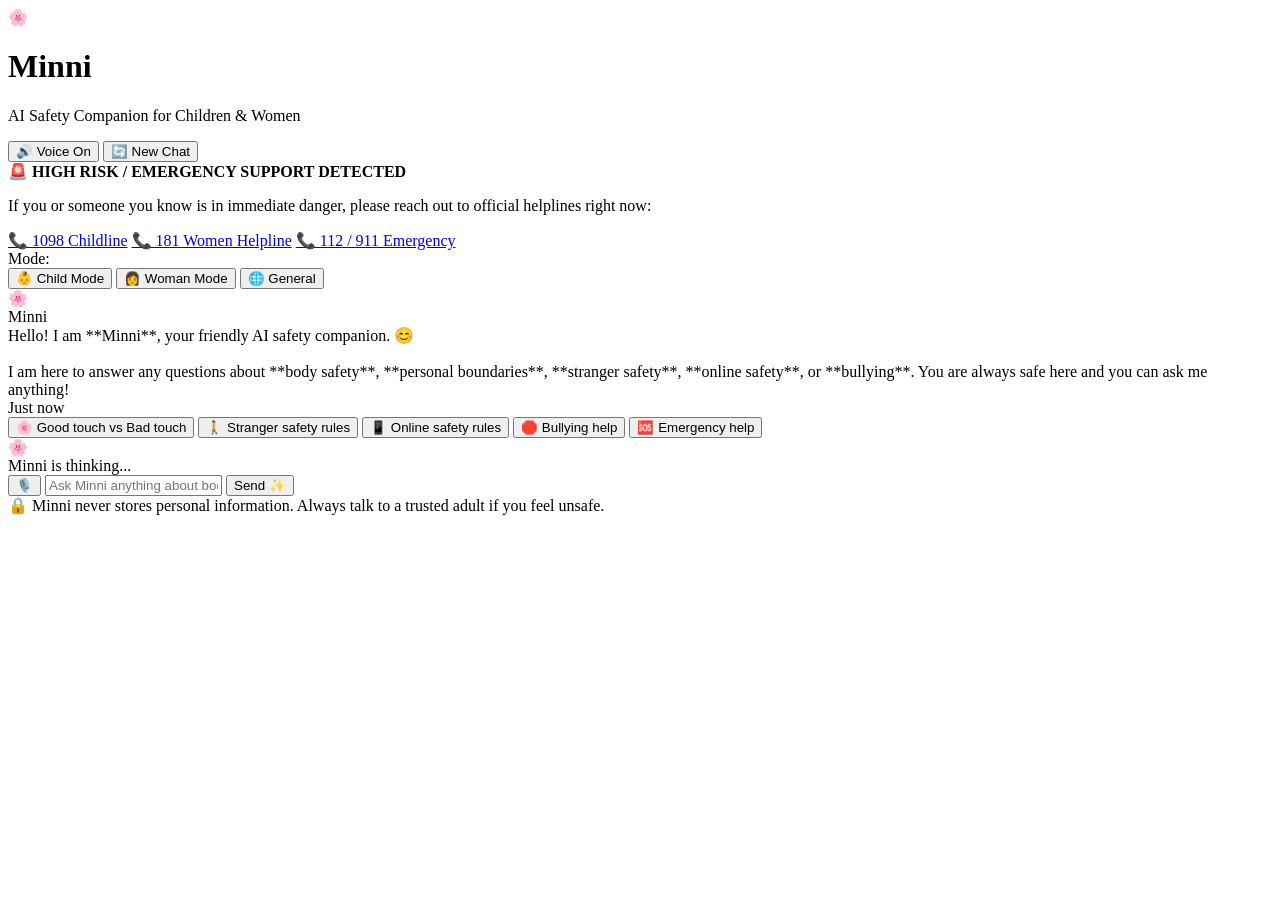
==== app/static/index.html @ 181ec5ad "Initial commit: Minni AI Safety Companion FastAPI API, Glassmorphism Web UI, and Netlify configurati" ====
<!DOCTYPE html>
<html lang="en">
<head>
  <meta charset="UTF-8" />
  <meta name="viewport" content="width=device-width, initial-scale=1.0" />
  <title>Minni 🌸 - AI Safety Companion</title>
  <meta name="description" content="Minni is a friendly, supportive AI safety companion for children and women." />
  
  <!-- Google Fonts: Outfit & Inter -->
  <link rel="preconnect" href="https://fonts.googleapis.com">
  <link rel="preconnect" href="https://fonts.gstatic.com" crossorigin>
  <link href="https://fonts.googleapis.com/css2?family=Inter:wght@400;500;600;700&family=Outfit:wght@500;600;700;800&display=swap" rel="stylesheet">
  
  <!-- Stylesheets -->
  <link rel="stylesheet" href="/static/css/styles.css" />
</head>
<body class="theme-light">
  <div class="app-background"></div>

  <main class="chat-container">
    <!-- Header Bar -->
    <header class="chat-header">
      <div class="brand">
        <div class="avatar-badge">
          <span class="avatar-emoji">🌸</span>
          <span class="status-dot online"></span>
        </div>
        <div class="brand-info">
          <h1>Minni</h1>
          <p class="subtitle">AI Safety Companion for Children & Women</p>
        </div>
      </div>

      <div class="header-actions">
        <button id="ttsToggleBtn" class="icon-btn active" title="Toggle Text-to-Speech (Voice Output)">
          <span class="btn-icon">🔊</span>
          <span class="btn-text">Voice On</span>
        </button>
        <button id="resetChatBtn" class="icon-btn" title="Reset Session Chat">
          <span class="btn-icon">🔄</span>
          <span class="btn-text">New Chat</span>
        </button>
      </div>
    </header>

    <!-- Emergency Helpline Banner (Hidden by default) -->
    <div id="emergencyBanner" class="emergency-banner hidden">
      <div class="emergency-content">
        <div class="emergency-title">
          <span class="alert-pulse">🚨</span>
          <strong>HIGH RISK / EMERGENCY SUPPORT DETECTED</strong>
        </div>
        <p>If you or someone you know is in immediate danger, please reach out to official helplines right now:</p>
        <div class="helpline-buttons">
          <a href="tel:1098" class="helpline-chip child">📞 1098 Childline</a>
          <a href="tel:181" class="helpline-chip woman">📞 181 Women Helpline</a>
          <a href="tel:112" class="helpline-chip emergency">📞 112 / 911 Emergency</a>
        </div>
      </div>
    </div>

    <!-- Audience Mode Selector Pills -->
    <div class="audience-selector">
      <span class="selector-label">Mode:</span>
      <div class="audience-pills">
        <button class="pill-btn active" data-audience="child">👶 Child Mode</button>
        <button class="pill-btn" data-audience="woman">👩 Woman Mode</button>
        <button class="pill-btn" data-audience="general">🌐 General</button>
      </div>
    </div>

    <!-- Chat Messages Window -->
    <section id="chatMessages" class="chat-messages" aria-live="polite">
      <!-- Welcome Message -->
      <div class="message-wrapper minni-message">
        <div class="message-avatar">🌸</div>
        <div class="message-bubble">
          <div class="message-sender">Minni</div>
          <div class="message-text">
            Hello! I am **Minni**, your friendly AI safety companion. 😊<br><br>
            I am here to answer any questions about **body safety**, **personal boundaries**, **stranger safety**, **online safety**, or **bullying**. You are always safe here and you can ask me anything!
          </div>
          <span class="message-time">Just now</span>
        </div>
      </div>
    </section>

    <!-- Quick Safety Prompt Chips -->
    <div class="quick-prompts-wrapper">
      <div class="quick-prompts" id="quickPrompts">
        <button class="prompt-chip" data-prompt="What is good touch vs bad touch?">🌸 Good touch vs Bad touch</button>
        <button class="prompt-chip" data-prompt="What should I do if a stranger offers me a car ride?">🚶 Stranger safety rules</button>
        <button class="prompt-chip" data-prompt="Is it okay to share my password with online friends?">📱 Online safety rules</button>
        <button class="prompt-chip" data-prompt="Someone is being mean and bullying me at school. What should I do?">🛑 Bullying help</button>
        <button class="prompt-chip danger" data-prompt="Someone is touching me inappropriately right now help me">🆘 Emergency help</button>
      </div>
    </div>

    <!-- Typing Indicator -->
    <div id="typingIndicator" class="typing-indicator hidden">
      <div class="message-avatar">🌸</div>
      <div class="typing-bubble">
        <span class="dot"></span>
        <span class="dot"></span>
        <span class="dot"></span>
        <span class="typing-text">Minni is thinking...</span>
      </div>
    </div>

    <!-- Input Footer -->
    <footer class="chat-input-area">
      <form id="chatForm" class="chat-form">
        <button type="button" id="micBtn" class="mic-btn" title="Speak to Minni (Voice Input)">
          <span class="mic-icon">🎙️</span>
        </button>
        <input 
          type="text" 
          id="messageInput" 
          class="message-input" 
          placeholder="Ask Minni anything about body safety, boundaries, or online rules..." 
          autocomplete="off"
          maxlength="1000"
          required
        />
        <button type="submit" id="sendBtn" class="send-btn" title="Send Message">
          <span>Send</span>
          <span class="send-icon">✨</span>
        </button>
      </form>
      <div class="privacy-note">
        🔒 Minni never stores personal information. Always talk to a trusted adult if you feel unsafe.
      </div>
    </footer>
  </main>

  <!-- JavaScript -->
  <script src="/static/js/app.js"></script>
</body>
</html>
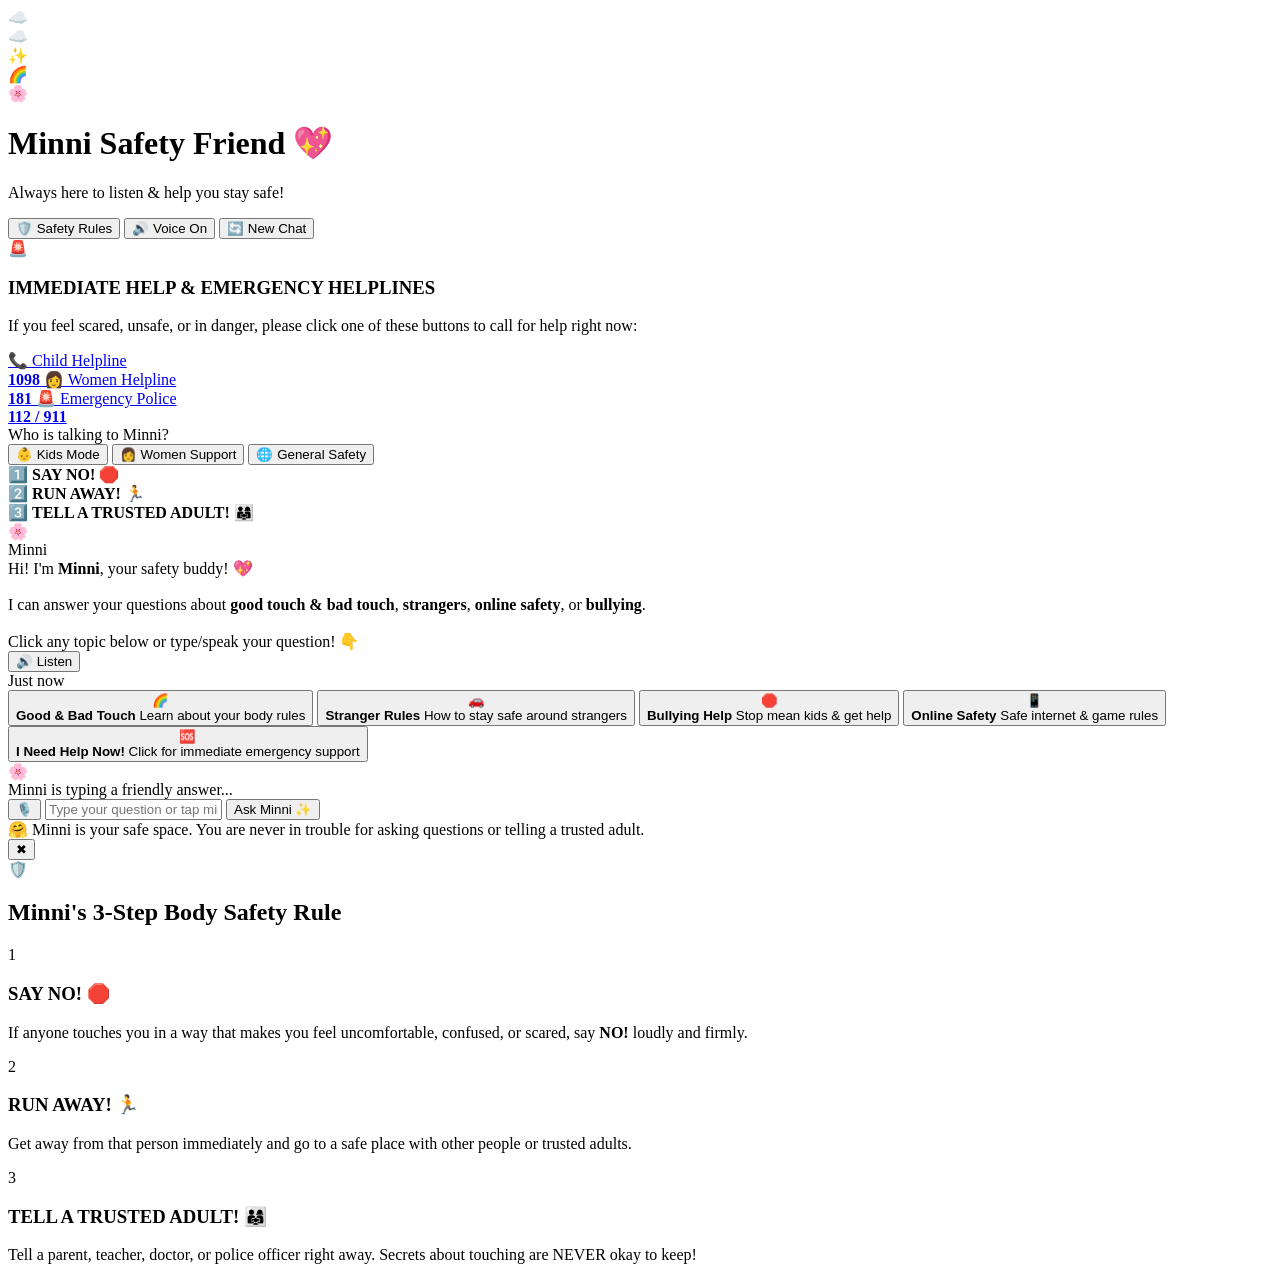
==== commit 8e779642: "Enhance UI: Make web frontend child-friendly with bubbly theme, safety rules modal, visual topic car" ====
--- a/app/static/index.html
+++ b/app/static/index.html
@@ -3,135 +3,240 @@
 <head>
   <meta charset="UTF-8" />
   <meta name="viewport" content="width=device-width, initial-scale=1.0" />
-  <title>Minni 🌸 - AI Safety Companion</title>
-  <meta name="description" content="Minni is a friendly, supportive AI safety companion for children and women." />
+  <title>Minni 🌸 - Friendly AI Safety Friend for Kids & Women</title>
+  <meta name="description" content="Minni is a friendly, warm, kid-safe AI companion helping children and women learn body safety, personal boundaries, and online rules." />
   
-  <!-- Google Fonts: Outfit & Inter -->
+  <!-- Google Fonts: Fredoka (Super kid-friendly & bubbly) + Outfit -->
   <link rel="preconnect" href="https://fonts.googleapis.com">
   <link rel="preconnect" href="https://fonts.gstatic.com" crossorigin>
-  <link href="https://fonts.googleapis.com/css2?family=Inter:wght@400;500;600;700&family=Outfit:wght@500;600;700;800&display=swap" rel="stylesheet">
+  <link href="https://fonts.googleapis.com/css2?family=Fredoka:wght@400;500;600;700&family=Outfit:wght@500;600;700&family=Quicksand:wght@500;600;700&display=swap" rel="stylesheet">
   
-  <!-- Stylesheets -->
+  <!-- Stylesheet -->
   <link rel="stylesheet" href="/static/css/styles.css" />
 </head>
-<body class="theme-light">
-  <div class="app-background"></div>
+<body class="kid-theme">
+  <div class="cloud-bg">
+    <div class="cloud cloud-1">☁️</div>
+    <div class="cloud cloud-2">☁️</div>
+    <div class="cloud cloud-3">✨</div>
+    <div class="cloud cloud-4">🌈</div>
+  </div>
 
   <main class="chat-container">
-    <!-- Header Bar -->
+    <!-- Playful Header -->
     <header class="chat-header">
       <div class="brand">
-        <div class="avatar-badge">
+        <div class="avatar-badge bounce">
           <span class="avatar-emoji">🌸</span>
           <span class="status-dot online"></span>
         </div>
         <div class="brand-info">
-          <h1>Minni</h1>
-          <p class="subtitle">AI Safety Companion for Children & Women</p>
+          <h1>Minni Safety Friend 💖</h1>
+          <p class="subtitle">Always here to listen & help you stay safe!</p>
         </div>
       </div>
 
       <div class="header-actions">
-        <button id="ttsToggleBtn" class="icon-btn active" title="Toggle Text-to-Speech (Voice Output)">
+        <button id="ruleModalBtn" class="kid-btn yellow" title="Minni's 3-Step Safety Rule">
+          <span>🛡️ Safety Rules</span>
+        </button>
+        <button id="ttsToggleBtn" class="kid-btn purple active" title="Toggle Auto Read-Aloud">
           <span class="btn-icon">🔊</span>
           <span class="btn-text">Voice On</span>
         </button>
-        <button id="resetChatBtn" class="icon-btn" title="Reset Session Chat">
+        <button id="resetChatBtn" class="kid-btn pink" title="Start a fresh chat">
           <span class="btn-icon">🔄</span>
           <span class="btn-text">New Chat</span>
         </button>
       </div>
     </header>
 
-    <!-- Emergency Helpline Banner (Hidden by default) -->
+    <!-- Emergency Helpline Banner -->
     <div id="emergencyBanner" class="emergency-banner hidden">
       <div class="emergency-content">
-        <div class="emergency-title">
-          <span class="alert-pulse">🚨</span>
-          <strong>HIGH RISK / EMERGENCY SUPPORT DETECTED</strong>
-        </div>
-        <p>If you or someone you know is in immediate danger, please reach out to official helplines right now:</p>
-        <div class="helpline-buttons">
-          <a href="tel:1098" class="helpline-chip child">📞 1098 Childline</a>
-          <a href="tel:181" class="helpline-chip woman">📞 181 Women Helpline</a>
-          <a href="tel:112" class="helpline-chip emergency">📞 112 / 911 Emergency</a>
-        </div>
-      </div>
-    </div>
-
-    <!-- Audience Mode Selector Pills -->
-    <div class="audience-selector">
-      <span class="selector-label">Mode:</span>
-      <div class="audience-pills">
-        <button class="pill-btn active" data-audience="child">👶 Child Mode</button>
-        <button class="pill-btn" data-audience="woman">👩 Woman Mode</button>
-        <button class="pill-btn" data-audience="general">🌐 General</button>
-      </div>
-    </div>
-
-    <!-- Chat Messages Window -->
+        <div class="emergency-header">
+          <span class="siren-pulse">🚨</span>
+          <h3>IMMEDIATE HELP & EMERGENCY HELPLINES</h3>
+        </div>
+        <p>If you feel scared, unsafe, or in danger, please click one of these buttons to call for help right now:</p>
+        <div class="helpline-grid">
+          <a href="tel:1098" class="call-btn child">
+            <span class="btn-emoji">📞</span>
+            <span class="btn-label">Child Helpline<br><strong>1098</strong></span>
+          </a>
+          <a href="tel:181" class="call-btn woman">
+            <span class="btn-emoji">👩</span>
+            <span class="btn-label">Women Helpline<br><strong>181</strong></span>
+          </a>
+          <a href="tel:112" class="call-btn emergency">
+            <span class="btn-emoji">🚨</span>
+            <span class="btn-label">Emergency Police<br><strong>112 / 911</strong></span>
+          </a>
+        </div>
+      </div>
+    </div>
+
+    <!-- Mode Selector Cards -->
+    <div class="mode-bar">
+      <span class="mode-title">Who is talking to Minni?</span>
+      <div class="mode-pills">
+        <button class="mode-btn active" data-audience="child">
+          <span>👶 Kids Mode</span>
+        </button>
+        <button class="mode-btn" data-audience="woman">
+          <span>👩 Women Support</span>
+        </button>
+        <button class="mode-btn" data-audience="general">
+          <span>🌐 General Safety</span>
+        </button>
+      </div>
+    </div>
+
+    <!-- Safety Rule Reminder Banner -->
+    <div class="safety-rule-banner">
+      <div class="rule-step">1️⃣ <strong>SAY NO!</strong> 🛑</div>
+      <div class="rule-step">2️⃣ <strong>RUN AWAY!</strong> 🏃</div>
+      <div class="rule-step">3️⃣ <strong>TELL A TRUSTED ADULT!</strong> 👨‍👩‍👧</div>
+    </div>
+
+    <!-- Chat Messages Scroll Area -->
     <section id="chatMessages" class="chat-messages" aria-live="polite">
-      <!-- Welcome Message -->
+      <!-- Minni Welcome Bubble -->
       <div class="message-wrapper minni-message">
         <div class="message-avatar">🌸</div>
         <div class="message-bubble">
           <div class="message-sender">Minni</div>
           <div class="message-text">
-            Hello! I am **Minni**, your friendly AI safety companion. 😊<br><br>
-            I am here to answer any questions about **body safety**, **personal boundaries**, **stranger safety**, **online safety**, or **bullying**. You are always safe here and you can ask me anything!
+            Hi! I'm <strong>Minni</strong>, your safety buddy! 💖<br><br>
+            I can answer your questions about <strong>good touch & bad touch</strong>, <strong>strangers</strong>, <strong>online safety</strong>, or <strong>bullying</strong>.<br><br>
+            Click any topic below or type/speak your question! 👇
+          </div>
+          <div class="bubble-actions">
+            <button class="speak-msg-btn" title="Listen to message">🔊 Listen</button>
           </div>
           <span class="message-time">Just now</span>
         </div>
       </div>
     </section>
 
-    <!-- Quick Safety Prompt Chips -->
-    <div class="quick-prompts-wrapper">
-      <div class="quick-prompts" id="quickPrompts">
-        <button class="prompt-chip" data-prompt="What is good touch vs bad touch?">🌸 Good touch vs Bad touch</button>
-        <button class="prompt-chip" data-prompt="What should I do if a stranger offers me a car ride?">🚶 Stranger safety rules</button>
-        <button class="prompt-chip" data-prompt="Is it okay to share my password with online friends?">📱 Online safety rules</button>
-        <button class="prompt-chip" data-prompt="Someone is being mean and bullying me at school. What should I do?">🛑 Bullying help</button>
-        <button class="prompt-chip danger" data-prompt="Someone is touching me inappropriately right now help me">🆘 Emergency help</button>
+    <!-- Visual Kid-Friendly Topic Cards -->
+    <div class="topic-cards-container">
+      <div class="topic-grid" id="topicGrid">
+        <button class="topic-card touch" data-prompt="What is good touch and bad touch?">
+          <span class="topic-icon">🌈</span>
+          <div class="topic-text">
+            <strong>Good & Bad Touch</strong>
+            <span>Learn about your body rules</span>
+          </div>
+        </button>
+        
+        <button class="topic-card stranger" data-prompt="What should I do if a stranger talks to me or offers me something?">
+          <span class="topic-icon">🚗</span>
+          <div class="topic-text">
+            <strong>Stranger Rules</strong>
+            <span>How to stay safe around strangers</span>
+          </div>
+        </button>
+
+        <button class="topic-card bullying" data-prompt="Someone is being mean and bullying me. What can I do?">
+          <span class="topic-icon">🛑</span>
+          <div class="topic-text">
+            <strong>Bullying Help</strong>
+            <span>Stop mean kids & get help</span>
+          </div>
+        </button>
+
+        <button class="topic-card online" data-prompt="What are the rules to stay safe online and on internet games?">
+          <span class="topic-icon">📱</span>
+          <div class="topic-text">
+            <strong>Online Safety</strong>
+            <span>Safe internet & game rules</span>
+          </div>
+        </button>
+
+        <button class="topic-card danger-card" data-prompt="Someone is touching me inappropriately right now help me">
+          <span class="topic-icon">🆘</span>
+          <div class="topic-text">
+            <strong>I Need Help Now!</strong>
+            <span>Click for immediate emergency support</span>
+          </div>
+        </button>
       </div>
     </div>
 
     <!-- Typing Indicator -->
     <div id="typingIndicator" class="typing-indicator hidden">
-      <div class="message-avatar">🌸</div>
+      <div class="message-avatar bounce">🌸</div>
       <div class="typing-bubble">
-        <span class="dot"></span>
-        <span class="dot"></span>
-        <span class="dot"></span>
-        <span class="typing-text">Minni is thinking...</span>
-      </div>
-    </div>
-
-    <!-- Input Footer -->
+        <div class="typing-dots">
+          <span class="dot"></span>
+          <span class="dot"></span>
+          <span class="dot"></span>
+        </div>
+        <span class="typing-text">Minni is typing a friendly answer...</span>
+      </div>
+    </div>
+
+    <!-- Big Kid-Friendly Input Bar -->
     <footer class="chat-input-area">
       <form id="chatForm" class="chat-form">
-        <button type="button" id="micBtn" class="mic-btn" title="Speak to Minni (Voice Input)">
+        <button type="button" id="micBtn" class="big-mic-btn" title="Tap to Speak (Voice Input)">
           <span class="mic-icon">🎙️</span>
+          <span class="mic-pulse-ring"></span>
         </button>
         <input 
           type="text" 
           id="messageInput" 
           class="message-input" 
-          placeholder="Ask Minni anything about body safety, boundaries, or online rules..." 
+          placeholder="Type your question or tap microphone to speak..." 
           autocomplete="off"
           maxlength="1000"
           required
         />
-        <button type="submit" id="sendBtn" class="send-btn" title="Send Message">
-          <span>Send</span>
-          <span class="send-icon">✨</span>
+        <button type="submit" id="sendBtn" class="big-send-btn" title="Send Message">
+          <span>Ask Minni</span>
+          <span class="send-sparkle">✨</span>
         </button>
       </form>
       <div class="privacy-note">
-        🔒 Minni never stores personal information. Always talk to a trusted adult if you feel unsafe.
+        🤗 Minni is your safe space. You are never in trouble for asking questions or telling a trusted adult.
       </div>
     </footer>
   </main>
+
+  <!-- 3-Step Safety Rule Modal -->
+  <div id="ruleModal" class="modal-overlay hidden">
+    <div class="modal-card">
+      <button id="closeModalBtn" class="modal-close">✖</button>
+      <div class="modal-header">
+        <span class="modal-icon">🛡️</span>
+        <h2>Minni's 3-Step Body Safety Rule</h2>
+      </div>
+      <div class="modal-body">
+        <div class="modal-step red">
+          <span class="step-num">1</span>
+          <div class="step-content">
+            <h3>SAY NO! 🛑</h3>
+            <p>If anyone touches you in a way that makes you feel uncomfortable, confused, or scared, say <strong>NO!</strong> loudly and firmly.</p>
+          </div>
+        </div>
+        <div class="modal-step yellow">
+          <span class="step-num">2</span>
+          <div class="step-content">
+            <h3>RUN AWAY! 🏃</h3>
+            <p>Get away from that person immediately and go to a safe place with other people or trusted adults.</p>
+          </div>
+        </div>
+        <div class="modal-step green">
+          <span class="step-num">3</span>
+          <div class="step-content">
+            <h3>TELL A TRUSTED ADULT! 👨‍👩‍👧</h3>
+            <p>Tell a parent, teacher, doctor, or police officer right away. Secrets about touching are NEVER okay to keep!</p>
+          </div>
+        </div>
+      </div>
+    </div>
+  </div>
 
   <!-- JavaScript -->
   <script src="/static/js/app.js"></script>
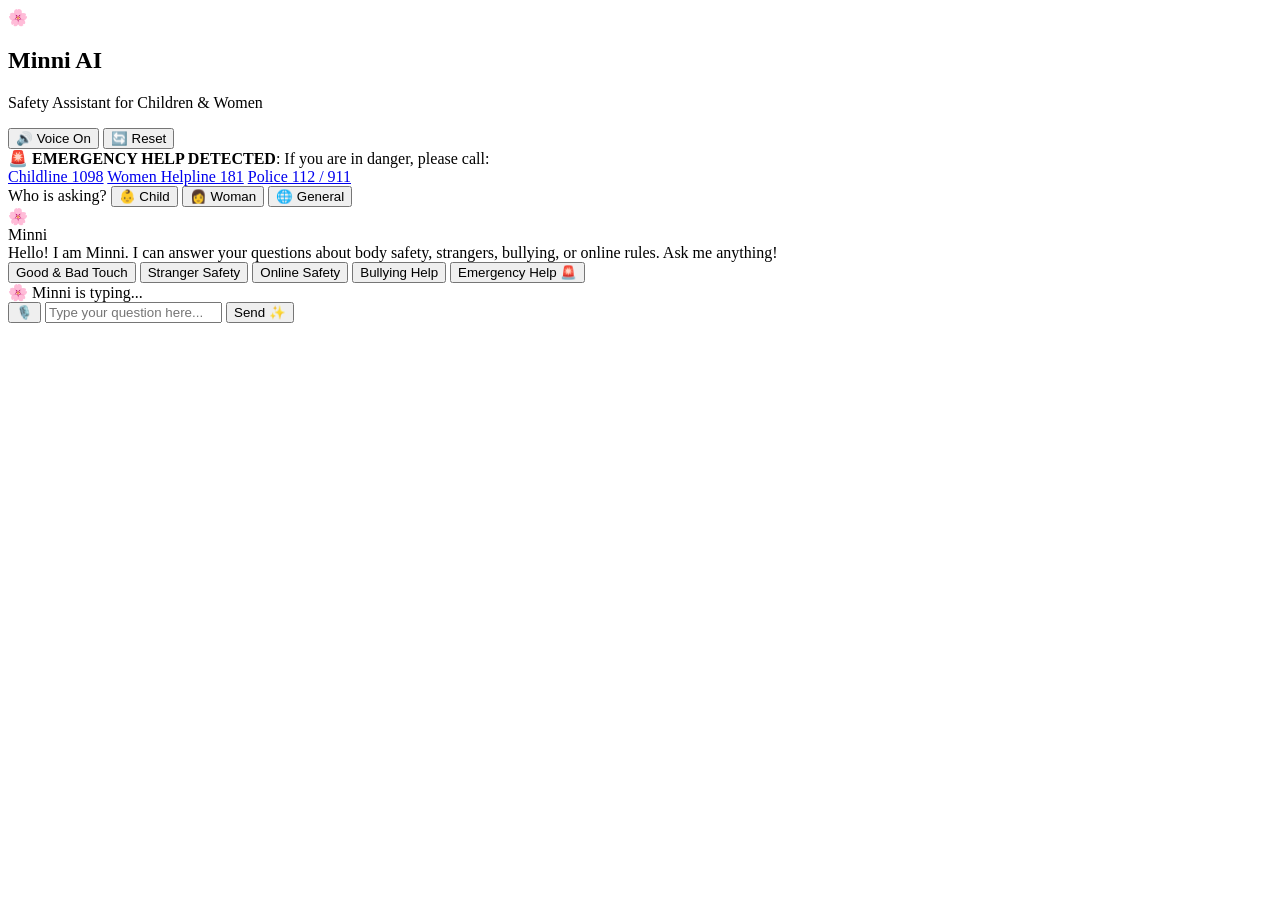
==== commit 8dd3145f: "Simplify UI: Minimalist, clean, lightweight chat interface for Minni" ====
--- a/app/static/index.html
+++ b/app/static/index.html
@@ -3,242 +3,86 @@
 <head>
   <meta charset="UTF-8" />
   <meta name="viewport" content="width=device-width, initial-scale=1.0" />
-  <title>Minni 🌸 - Friendly AI Safety Friend for Kids & Women</title>
-  <meta name="description" content="Minni is a friendly, warm, kid-safe AI companion helping children and women learn body safety, personal boundaries, and online rules." />
-  
-  <!-- Google Fonts: Fredoka (Super kid-friendly & bubbly) + Outfit -->
+  <title>Minni AI Safety Companion</title>
   <link rel="preconnect" href="https://fonts.googleapis.com">
   <link rel="preconnect" href="https://fonts.gstatic.com" crossorigin>
-  <link href="https://fonts.googleapis.com/css2?family=Fredoka:wght@400;500;600;700&family=Outfit:wght@500;600;700&family=Quicksand:wght@500;600;700&display=swap" rel="stylesheet">
-  
-  <!-- Stylesheet -->
+  <link href="https://fonts.googleapis.com/css2?family=Inter:wght@400;500;600;700&display=swap" rel="stylesheet">
   <link rel="stylesheet" href="/static/css/styles.css" />
 </head>
-<body class="kid-theme">
-  <div class="cloud-bg">
-    <div class="cloud cloud-1">☁️</div>
-    <div class="cloud cloud-2">☁️</div>
-    <div class="cloud cloud-3">✨</div>
-    <div class="cloud cloud-4">🌈</div>
-  </div>
-
-  <main class="chat-container">
-    <!-- Playful Header -->
-    <header class="chat-header">
-      <div class="brand">
-        <div class="avatar-badge bounce">
-          <span class="avatar-emoji">🌸</span>
-          <span class="status-dot online"></span>
-        </div>
-        <div class="brand-info">
-          <h1>Minni Safety Friend 💖</h1>
-          <p class="subtitle">Always here to listen & help you stay safe!</p>
+<body>
+  <div class="chat-app">
+    <!-- Header -->
+    <header class="app-header">
+      <div class="header-left">
+        <div class="avatar">🌸</div>
+        <div>
+          <h2>Minni AI</h2>
+          <p>Safety Assistant for Children & Women</p>
         </div>
       </div>
-
-      <div class="header-actions">
-        <button id="ruleModalBtn" class="kid-btn yellow" title="Minni's 3-Step Safety Rule">
-          <span>🛡️ Safety Rules</span>
-        </button>
-        <button id="ttsToggleBtn" class="kid-btn purple active" title="Toggle Auto Read-Aloud">
-          <span class="btn-icon">🔊</span>
-          <span class="btn-text">Voice On</span>
-        </button>
-        <button id="resetChatBtn" class="kid-btn pink" title="Start a fresh chat">
-          <span class="btn-icon">🔄</span>
-          <span class="btn-text">New Chat</span>
-        </button>
+      <div class="header-right">
+        <button id="ttsBtn" class="btn outline" title="Voice Output">🔊 Voice On</button>
+        <button id="resetBtn" class="btn outline" title="Clear Chat">🔄 Reset</button>
       </div>
     </header>
 
-    <!-- Emergency Helpline Banner -->
+    <!-- Emergency Banner (Appears only on high risk) -->
     <div id="emergencyBanner" class="emergency-banner hidden">
-      <div class="emergency-content">
-        <div class="emergency-header">
-          <span class="siren-pulse">🚨</span>
-          <h3>IMMEDIATE HELP & EMERGENCY HELPLINES</h3>
-        </div>
-        <p>If you feel scared, unsafe, or in danger, please click one of these buttons to call for help right now:</p>
-        <div class="helpline-grid">
-          <a href="tel:1098" class="call-btn child">
-            <span class="btn-emoji">📞</span>
-            <span class="btn-label">Child Helpline<br><strong>1098</strong></span>
-          </a>
-          <a href="tel:181" class="call-btn woman">
-            <span class="btn-emoji">👩</span>
-            <span class="btn-label">Women Helpline<br><strong>181</strong></span>
-          </a>
-          <a href="tel:112" class="call-btn emergency">
-            <span class="btn-emoji">🚨</span>
-            <span class="btn-label">Emergency Police<br><strong>112 / 911</strong></span>
-          </a>
-        </div>
+      <div class="emergency-text">
+        🚨 <strong>EMERGENCY HELP DETECTED</strong>: If you are in danger, please call:
+      </div>
+      <div class="emergency-links">
+        <a href="tel:1098" class="helpline-btn child">Childline 1098</a>
+        <a href="tel:181" class="helpline-btn woman">Women Helpline 181</a>
+        <a href="tel:112" class="helpline-btn police">Police 112 / 911</a>
       </div>
     </div>
 
-    <!-- Mode Selector Cards -->
-    <div class="mode-bar">
-      <span class="mode-title">Who is talking to Minni?</span>
-      <div class="mode-pills">
-        <button class="mode-btn active" data-audience="child">
-          <span>👶 Kids Mode</span>
-        </button>
-        <button class="mode-btn" data-audience="woman">
-          <span>👩 Women Support</span>
-        </button>
-        <button class="mode-btn" data-audience="general">
-          <span>🌐 General Safety</span>
-        </button>
-      </div>
+    <!-- Audience Selector -->
+    <div class="audience-bar">
+      <span>Who is asking?</span>
+      <button class="mode-btn active" data-audience="child">👶 Child</button>
+      <button class="mode-btn" data-audience="woman">👩 Woman</button>
+      <button class="mode-btn" data-audience="general">🌐 General</button>
     </div>
 
-    <!-- Safety Rule Reminder Banner -->
-    <div class="safety-rule-banner">
-      <div class="rule-step">1️⃣ <strong>SAY NO!</strong> 🛑</div>
-      <div class="rule-step">2️⃣ <strong>RUN AWAY!</strong> 🏃</div>
-      <div class="rule-step">3️⃣ <strong>TELL A TRUSTED ADULT!</strong> 👨‍👩‍👧</div>
-    </div>
-
-    <!-- Chat Messages Scroll Area -->
-    <section id="chatMessages" class="chat-messages" aria-live="polite">
-      <!-- Minni Welcome Bubble -->
-      <div class="message-wrapper minni-message">
-        <div class="message-avatar">🌸</div>
-        <div class="message-bubble">
-          <div class="message-sender">Minni</div>
-          <div class="message-text">
-            Hi! I'm <strong>Minni</strong>, your safety buddy! 💖<br><br>
-            I can answer your questions about <strong>good touch & bad touch</strong>, <strong>strangers</strong>, <strong>online safety</strong>, or <strong>bullying</strong>.<br><br>
-            Click any topic below or type/speak your question! 👇
+    <!-- Chat Messages Window -->
+    <main id="chatMessages" class="chat-messages">
+      <div class="msg minni">
+        <div class="msg-avatar">🌸</div>
+        <div class="msg-body">
+          <div class="msg-sender">Minni</div>
+          <div class="msg-text">
+            Hello! I am Minni. I can answer your questions about body safety, strangers, bullying, or online rules. Ask me anything!
           </div>
-          <div class="bubble-actions">
-            <button class="speak-msg-btn" title="Listen to message">🔊 Listen</button>
-          </div>
-          <span class="message-time">Just now</span>
         </div>
       </div>
-    </section>
+    </main>
 
-    <!-- Visual Kid-Friendly Topic Cards -->
-    <div class="topic-cards-container">
-      <div class="topic-grid" id="topicGrid">
-        <button class="topic-card touch" data-prompt="What is good touch and bad touch?">
-          <span class="topic-icon">🌈</span>
-          <div class="topic-text">
-            <strong>Good & Bad Touch</strong>
-            <span>Learn about your body rules</span>
-          </div>
-        </button>
-        
-        <button class="topic-card stranger" data-prompt="What should I do if a stranger talks to me or offers me something?">
-          <span class="topic-icon">🚗</span>
-          <div class="topic-text">
-            <strong>Stranger Rules</strong>
-            <span>How to stay safe around strangers</span>
-          </div>
-        </button>
-
-        <button class="topic-card bullying" data-prompt="Someone is being mean and bullying me. What can I do?">
-          <span class="topic-icon">🛑</span>
-          <div class="topic-text">
-            <strong>Bullying Help</strong>
-            <span>Stop mean kids & get help</span>
-          </div>
-        </button>
-
-        <button class="topic-card online" data-prompt="What are the rules to stay safe online and on internet games?">
-          <span class="topic-icon">📱</span>
-          <div class="topic-text">
-            <strong>Online Safety</strong>
-            <span>Safe internet & game rules</span>
-          </div>
-        </button>
-
-        <button class="topic-card danger-card" data-prompt="Someone is touching me inappropriately right now help me">
-          <span class="topic-icon">🆘</span>
-          <div class="topic-text">
-            <strong>I Need Help Now!</strong>
-            <span>Click for immediate emergency support</span>
-          </div>
-        </button>
-      </div>
+    <!-- Quick Questions -->
+    <div class="quick-chips">
+      <button class="chip" data-prompt="What is good touch and bad touch?">Good & Bad Touch</button>
+      <button class="chip" data-prompt="What should I do if a stranger talks to me?">Stranger Safety</button>
+      <button class="chip" data-prompt="How to stay safe online?">Online Safety</button>
+      <button class="chip" data-prompt="What to do if someone is bullying me?">Bullying Help</button>
+      <button class="chip danger" data-prompt="Someone is touching me inappropriately right now help me">Emergency Help 🚨</button>
     </div>
 
     <!-- Typing Indicator -->
-    <div id="typingIndicator" class="typing-indicator hidden">
-      <div class="message-avatar bounce">🌸</div>
-      <div class="typing-bubble">
-        <div class="typing-dots">
-          <span class="dot"></span>
-          <span class="dot"></span>
-          <span class="dot"></span>
-        </div>
-        <span class="typing-text">Minni is typing a friendly answer...</span>
-      </div>
+    <div id="typing" class="typing-box hidden">
+      <span>🌸 Minni is typing...</span>
     </div>
 
-    <!-- Big Kid-Friendly Input Bar -->
-    <footer class="chat-input-area">
+    <!-- Input Form -->
+    <footer class="input-container">
       <form id="chatForm" class="chat-form">
-        <button type="button" id="micBtn" class="big-mic-btn" title="Tap to Speak (Voice Input)">
-          <span class="mic-icon">🎙️</span>
-          <span class="mic-pulse-ring"></span>
-        </button>
-        <input 
-          type="text" 
-          id="messageInput" 
-          class="message-input" 
-          placeholder="Type your question or tap microphone to speak..." 
-          autocomplete="off"
-          maxlength="1000"
-          required
-        />
-        <button type="submit" id="sendBtn" class="big-send-btn" title="Send Message">
-          <span>Ask Minni</span>
-          <span class="send-sparkle">✨</span>
-        </button>
+        <button type="button" id="micBtn" class="icon-btn" title="Speak">🎙️</button>
+        <input type="text" id="messageInput" placeholder="Type your question here..." autocomplete="off" required />
+        <button type="submit" class="send-btn">Send ✨</button>
       </form>
-      <div class="privacy-note">
-        🤗 Minni is your safe space. You are never in trouble for asking questions or telling a trusted adult.
-      </div>
     </footer>
-  </main>
-
-  <!-- 3-Step Safety Rule Modal -->
-  <div id="ruleModal" class="modal-overlay hidden">
-    <div class="modal-card">
-      <button id="closeModalBtn" class="modal-close">✖</button>
-      <div class="modal-header">
-        <span class="modal-icon">🛡️</span>
-        <h2>Minni's 3-Step Body Safety Rule</h2>
-      </div>
-      <div class="modal-body">
-        <div class="modal-step red">
-          <span class="step-num">1</span>
-          <div class="step-content">
-            <h3>SAY NO! 🛑</h3>
-            <p>If anyone touches you in a way that makes you feel uncomfortable, confused, or scared, say <strong>NO!</strong> loudly and firmly.</p>
-          </div>
-        </div>
-        <div class="modal-step yellow">
-          <span class="step-num">2</span>
-          <div class="step-content">
-            <h3>RUN AWAY! 🏃</h3>
-            <p>Get away from that person immediately and go to a safe place with other people or trusted adults.</p>
-          </div>
-        </div>
-        <div class="modal-step green">
-          <span class="step-num">3</span>
-          <div class="step-content">
-            <h3>TELL A TRUSTED ADULT! 👨‍👩‍👧</h3>
-            <p>Tell a parent, teacher, doctor, or police officer right away. Secrets about touching are NEVER okay to keep!</p>
-          </div>
-        </div>
-      </div>
-    </div>
   </div>
 
-  <!-- JavaScript -->
   <script src="/static/js/app.js"></script>
 </body>
 </html>
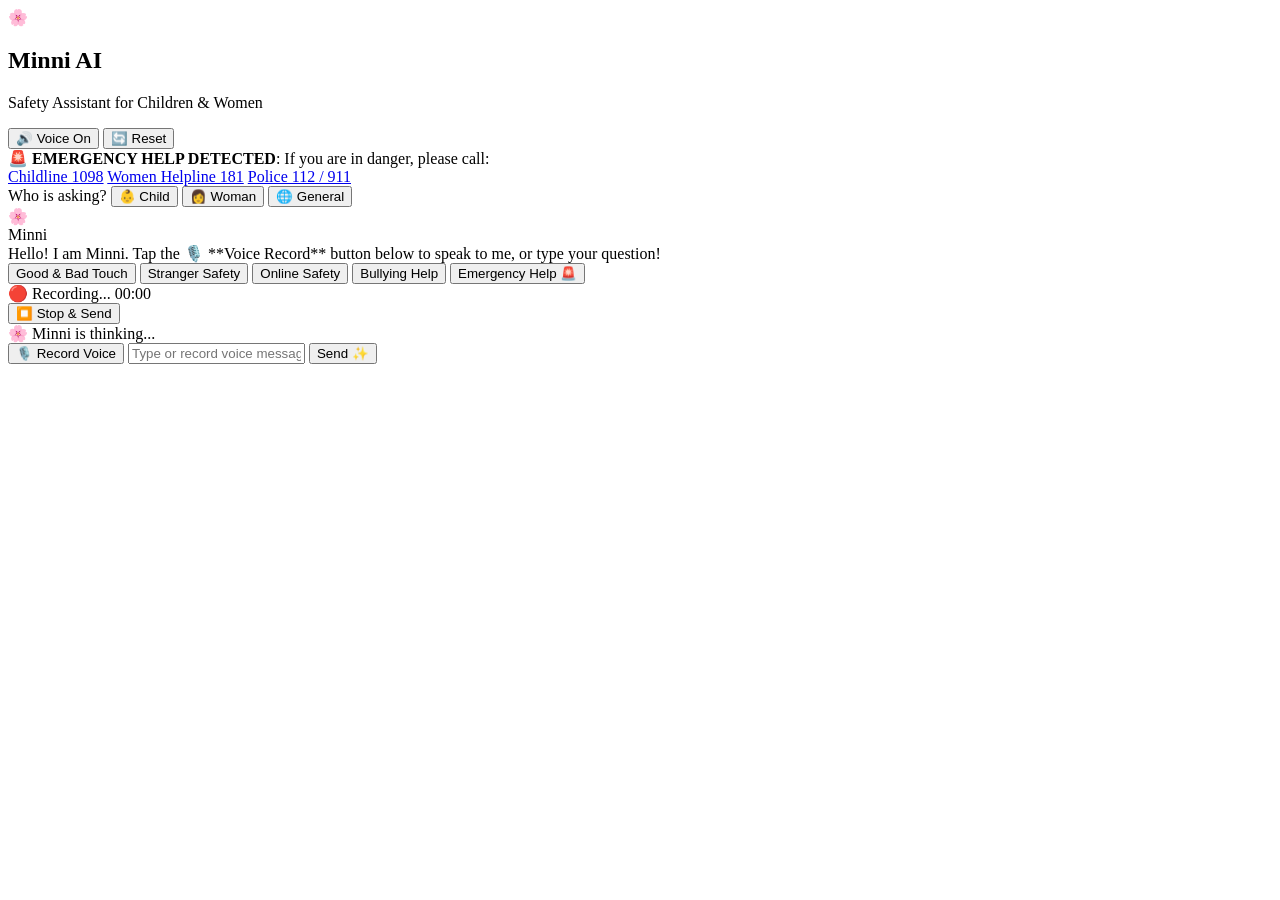
==== commit fda22f14: "Add live voice recording with audio soundwave overlay and timer" ====
--- a/app/static/index.html
+++ b/app/static/index.html
@@ -53,7 +53,7 @@
         <div class="msg-body">
           <div class="msg-sender">Minni</div>
           <div class="msg-text">
-            Hello! I am Minni. I can answer your questions about body safety, strangers, bullying, or online rules. Ask me anything!
+            Hello! I am Minni. Tap the 🎙️ **Voice Record** button below to speak to me, or type your question!
           </div>
         </div>
       </div>
@@ -68,16 +68,34 @@
       <button class="chip danger" data-prompt="Someone is touching me inappropriately right now help me">Emergency Help 🚨</button>
     </div>
 
+    <!-- Live Voice Recording Active Overlay (Appears when recording voice) -->
+    <div id="recordingOverlay" class="recording-overlay hidden">
+      <div class="recording-indicator">
+        <span class="rec-dot">🔴</span>
+        <span id="recTimer" class="rec-timer">Recording... 00:00</span>
+        <div class="sound-wave">
+          <span class="wave-bar"></span>
+          <span class="wave-bar"></span>
+          <span class="wave-bar"></span>
+          <span class="wave-bar"></span>
+        </div>
+        <button id="stopRecBtn" class="stop-rec-btn">⏹️ Stop & Send</button>
+      </div>
+    </div>
+
     <!-- Typing Indicator -->
     <div id="typing" class="typing-box hidden">
-      <span>🌸 Minni is typing...</span>
+      <span>🌸 Minni is thinking...</span>
     </div>
 
     <!-- Input Form -->
     <footer class="input-container">
       <form id="chatForm" class="chat-form">
-        <button type="button" id="micBtn" class="icon-btn" title="Speak">🎙️</button>
-        <input type="text" id="messageInput" placeholder="Type your question here..." autocomplete="off" required />
+        <button type="button" id="micBtn" class="mic-btn" title="Tap to Record Voice">
+          <span class="mic-icon">🎙️</span>
+          <span class="mic-label">Record Voice</span>
+        </button>
+        <input type="text" id="messageInput" placeholder="Type or record voice message..." autocomplete="off" required />
         <button type="submit" class="send-btn">Send ✨</button>
       </form>
     </footer>
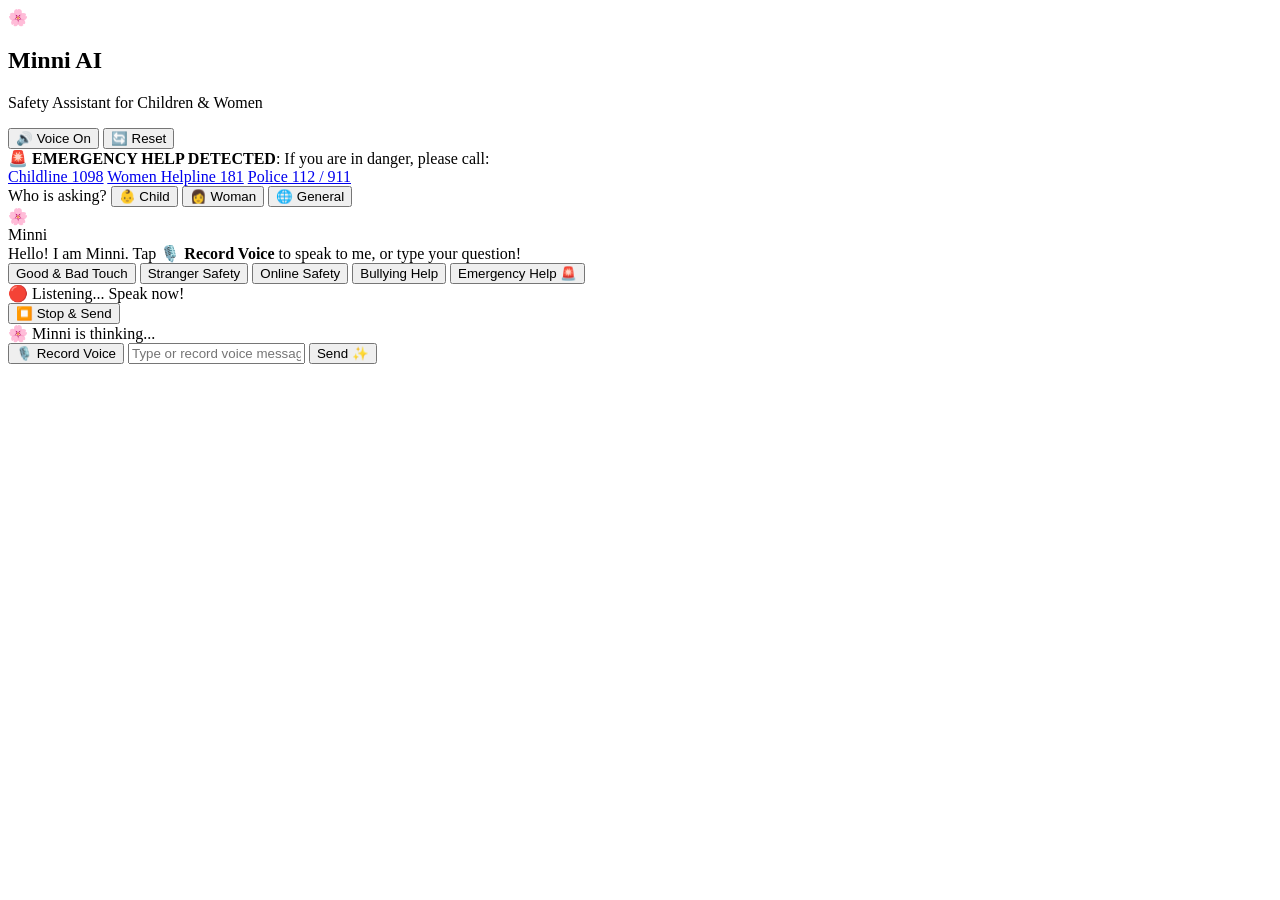
==== commit 6f3bf0c8: "Fix form submission auto-refresh issue and improve voice recording event handling" ====
--- a/app/static/index.html
+++ b/app/static/index.html
@@ -21,8 +21,8 @@
         </div>
       </div>
       <div class="header-right">
-        <button id="ttsBtn" class="btn outline" title="Voice Output">🔊 Voice On</button>
-        <button id="resetBtn" class="btn outline" title="Clear Chat">🔄 Reset</button>
+        <button type="button" id="ttsBtn" class="btn outline" title="Voice Output">🔊 Voice On</button>
+        <button type="button" id="resetBtn" class="btn outline" title="Clear Chat">🔄 Reset</button>
       </div>
     </header>
 
@@ -41,9 +41,9 @@
     <!-- Audience Selector -->
     <div class="audience-bar">
       <span>Who is asking?</span>
-      <button class="mode-btn active" data-audience="child">👶 Child</button>
-      <button class="mode-btn" data-audience="woman">👩 Woman</button>
-      <button class="mode-btn" data-audience="general">🌐 General</button>
+      <button type="button" class="mode-btn active" data-audience="child">👶 Child</button>
+      <button type="button" class="mode-btn" data-audience="woman">👩 Woman</button>
+      <button type="button" class="mode-btn" data-audience="general">🌐 General</button>
     </div>
 
     <!-- Chat Messages Window -->
@@ -53,7 +53,7 @@
         <div class="msg-body">
           <div class="msg-sender">Minni</div>
           <div class="msg-text">
-            Hello! I am Minni. Tap the 🎙️ **Voice Record** button below to speak to me, or type your question!
+            Hello! I am Minni. Tap 🎙️ <strong>Record Voice</strong> to speak to me, or type your question!
           </div>
         </div>
       </div>
@@ -61,25 +61,25 @@
 
     <!-- Quick Questions -->
     <div class="quick-chips">
-      <button class="chip" data-prompt="What is good touch and bad touch?">Good & Bad Touch</button>
-      <button class="chip" data-prompt="What should I do if a stranger talks to me?">Stranger Safety</button>
-      <button class="chip" data-prompt="How to stay safe online?">Online Safety</button>
-      <button class="chip" data-prompt="What to do if someone is bullying me?">Bullying Help</button>
-      <button class="chip danger" data-prompt="Someone is touching me inappropriately right now help me">Emergency Help 🚨</button>
+      <button type="button" class="chip" data-prompt="What is good touch and bad touch?">Good & Bad Touch</button>
+      <button type="button" class="chip" data-prompt="What should I do if a stranger talks to me?">Stranger Safety</button>
+      <button type="button" class="chip" data-prompt="How to stay safe online?">Online Safety</button>
+      <button type="button" class="chip" data-prompt="What to do if someone is bullying me?">Bullying Help</button>
+      <button type="button" class="chip danger" data-prompt="Someone is touching me inappropriately right now help me">Emergency Help 🚨</button>
     </div>
 
-    <!-- Live Voice Recording Active Overlay (Appears when recording voice) -->
+    <!-- Voice Recording Status Overlay -->
     <div id="recordingOverlay" class="recording-overlay hidden">
       <div class="recording-indicator">
         <span class="rec-dot">🔴</span>
-        <span id="recTimer" class="rec-timer">Recording... 00:00</span>
+        <span id="recTimer" class="rec-timer">Listening... Speak now!</span>
         <div class="sound-wave">
           <span class="wave-bar"></span>
           <span class="wave-bar"></span>
           <span class="wave-bar"></span>
           <span class="wave-bar"></span>
         </div>
-        <button id="stopRecBtn" class="stop-rec-btn">⏹️ Stop & Send</button>
+        <button type="button" id="stopRecBtn" class="stop-rec-btn">⏹️ Stop & Send</button>
       </div>
     </div>
 
@@ -90,13 +90,13 @@
 
     <!-- Input Form -->
     <footer class="input-container">
-      <form id="chatForm" class="chat-form">
+      <form id="chatForm" class="chat-form" onsubmit="return false;">
         <button type="button" id="micBtn" class="mic-btn" title="Tap to Record Voice">
           <span class="mic-icon">🎙️</span>
           <span class="mic-label">Record Voice</span>
         </button>
-        <input type="text" id="messageInput" placeholder="Type or record voice message..." autocomplete="off" required />
-        <button type="submit" class="send-btn">Send ✨</button>
+        <input type="text" id="messageInput" placeholder="Type or record voice message..." autocomplete="off" />
+        <button type="button" id="sendBtn" class="send-btn">Send ✨</button>
       </form>
     </footer>
   </div>
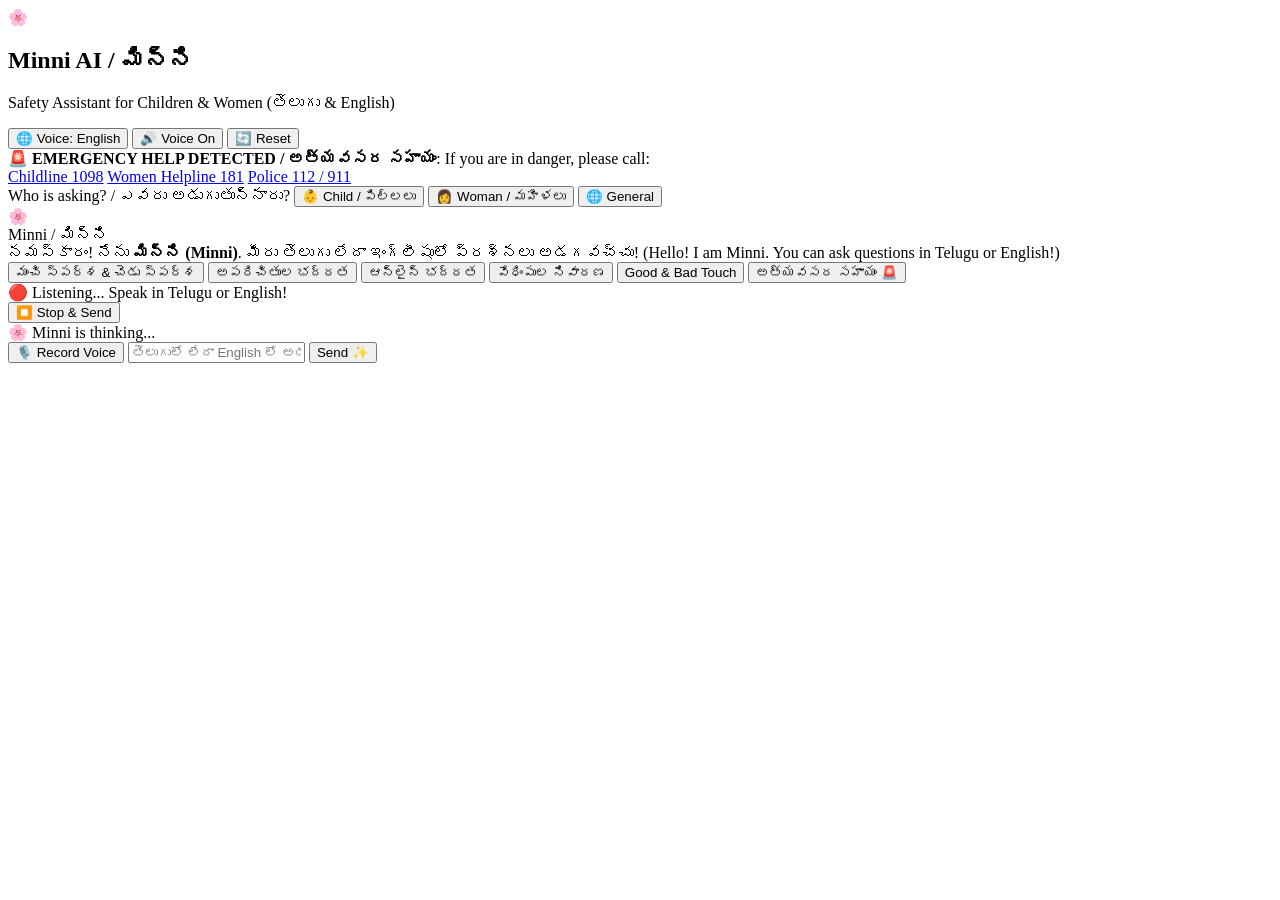
==== commit c44e5df6: "Add full Telugu language support across Gemini prompts, safety service, and voice UI" ====
--- a/app/static/index.html
+++ b/app/static/index.html
@@ -3,7 +3,7 @@
 <head>
   <meta charset="UTF-8" />
   <meta name="viewport" content="width=device-width, initial-scale=1.0" />
-  <title>Minni AI Safety Companion</title>
+  <title>Minni AI Safety Companion - తెలుగు & English</title>
   <link rel="preconnect" href="https://fonts.googleapis.com">
   <link rel="preconnect" href="https://fonts.gstatic.com" crossorigin>
   <link href="https://fonts.googleapis.com/css2?family=Inter:wght@400;500;600;700&display=swap" rel="stylesheet">
@@ -16,11 +16,12 @@
       <div class="header-left">
         <div class="avatar">🌸</div>
         <div>
-          <h2>Minni AI</h2>
-          <p>Safety Assistant for Children & Women</p>
+          <h2>Minni AI / మిన్ని</h2>
+          <p>Safety Assistant for Children & Women (తెలుగు & English)</p>
         </div>
       </div>
       <div class="header-right">
+        <button type="button" id="langBtn" class="btn outline" title="Switch Voice Language">🌐 Voice: <span id="langLabel">English</span></button>
         <button type="button" id="ttsBtn" class="btn outline" title="Voice Output">🔊 Voice On</button>
         <button type="button" id="resetBtn" class="btn outline" title="Clear Chat">🔄 Reset</button>
       </div>
@@ -29,7 +30,7 @@
     <!-- Emergency Banner (Appears only on high risk) -->
     <div id="emergencyBanner" class="emergency-banner hidden">
       <div class="emergency-text">
-        🚨 <strong>EMERGENCY HELP DETECTED</strong>: If you are in danger, please call:
+        🚨 <strong>EMERGENCY HELP DETECTED / అత్యవసర సహాయం</strong>: If you are in danger, please call:
       </div>
       <div class="emergency-links">
         <a href="tel:1098" class="helpline-btn child">Childline 1098</a>
@@ -40,9 +41,9 @@
 
     <!-- Audience Selector -->
     <div class="audience-bar">
-      <span>Who is asking?</span>
-      <button type="button" class="mode-btn active" data-audience="child">👶 Child</button>
-      <button type="button" class="mode-btn" data-audience="woman">👩 Woman</button>
+      <span>Who is asking? / ఎవరు అడుగుతున్నారు?</span>
+      <button type="button" class="mode-btn active" data-audience="child">👶 Child / పిల్లలు</button>
+      <button type="button" class="mode-btn" data-audience="woman">👩 Woman / మహిళలు</button>
       <button type="button" class="mode-btn" data-audience="general">🌐 General</button>
     </div>
 
@@ -51,28 +52,29 @@
       <div class="msg minni">
         <div class="msg-avatar">🌸</div>
         <div class="msg-body">
-          <div class="msg-sender">Minni</div>
+          <div class="msg-sender">Minni / మిన్ని</div>
           <div class="msg-text">
-            Hello! I am Minni. Tap 🎙️ <strong>Record Voice</strong> to speak to me, or type your question!
+            నమస్కారం! నేను <strong>మిన్ని (Minni)</strong>. మీరు తెలుగు లేదా ఇంగ్లీషులో ప్రశ్నలు అడగవచ్చు! (Hello! I am Minni. You can ask questions in Telugu or English!)
           </div>
         </div>
       </div>
     </main>
 
-    <!-- Quick Questions -->
+    <!-- Quick Questions (Bilingual English & Telugu) -->
     <div class="quick-chips">
+      <button type="button" class="chip" data-prompt="మంచి స్పర్శ మరియు చెడు స్పర్శ అంటే ఏమిటి?">మంచి స్పర్శ & చెడు స్పర్శ</button>
+      <button type="button" class="chip" data-prompt="అపరిచితుల నుండి ఎలా సురక్షితంగా ఉండాలి?">అపరిచితుల భద్రత</button>
+      <button type="button" class="chip" data-prompt="ఇంటర్నెట్‌లో ఎలా భద్రంగా ఉండాలి?">ఆన్‌లైన్ భద్రత</button>
+      <button type="button" class="chip" data-prompt="నన్ను ఎవరైనా వేధిస్తే ఏం చేయాలి?">వేధింపుల నివారణ</button>
       <button type="button" class="chip" data-prompt="What is good touch and bad touch?">Good & Bad Touch</button>
-      <button type="button" class="chip" data-prompt="What should I do if a stranger talks to me?">Stranger Safety</button>
-      <button type="button" class="chip" data-prompt="How to stay safe online?">Online Safety</button>
-      <button type="button" class="chip" data-prompt="What to do if someone is bullying me?">Bullying Help</button>
-      <button type="button" class="chip danger" data-prompt="Someone is touching me inappropriately right now help me">Emergency Help 🚨</button>
+      <button type="button" class="chip danger" data-prompt="నన్ను ఎవరో అక్రమంగా తాకుతున్నారు నాకు సహాయం కావాలి">అత్యవసర సహాయం 🚨</button>
     </div>
 
     <!-- Voice Recording Status Overlay -->
     <div id="recordingOverlay" class="recording-overlay hidden">
       <div class="recording-indicator">
         <span class="rec-dot">🔴</span>
-        <span id="recTimer" class="rec-timer">Listening... Speak now!</span>
+        <span id="recTimer" class="rec-timer">Listening... Speak in Telugu or English!</span>
         <div class="sound-wave">
           <span class="wave-bar"></span>
           <span class="wave-bar"></span>
@@ -95,7 +97,7 @@
           <span class="mic-icon">🎙️</span>
           <span class="mic-label">Record Voice</span>
         </button>
-        <input type="text" id="messageInput" placeholder="Type or record voice message..." autocomplete="off" />
+        <input type="text" id="messageInput" placeholder="తెలుగులో లేదా English లో అడగండి (Ask in Telugu or English)..." autocomplete="off" />
         <button type="button" id="sendBtn" class="send-btn">Send ✨</button>
       </form>
     </footer>
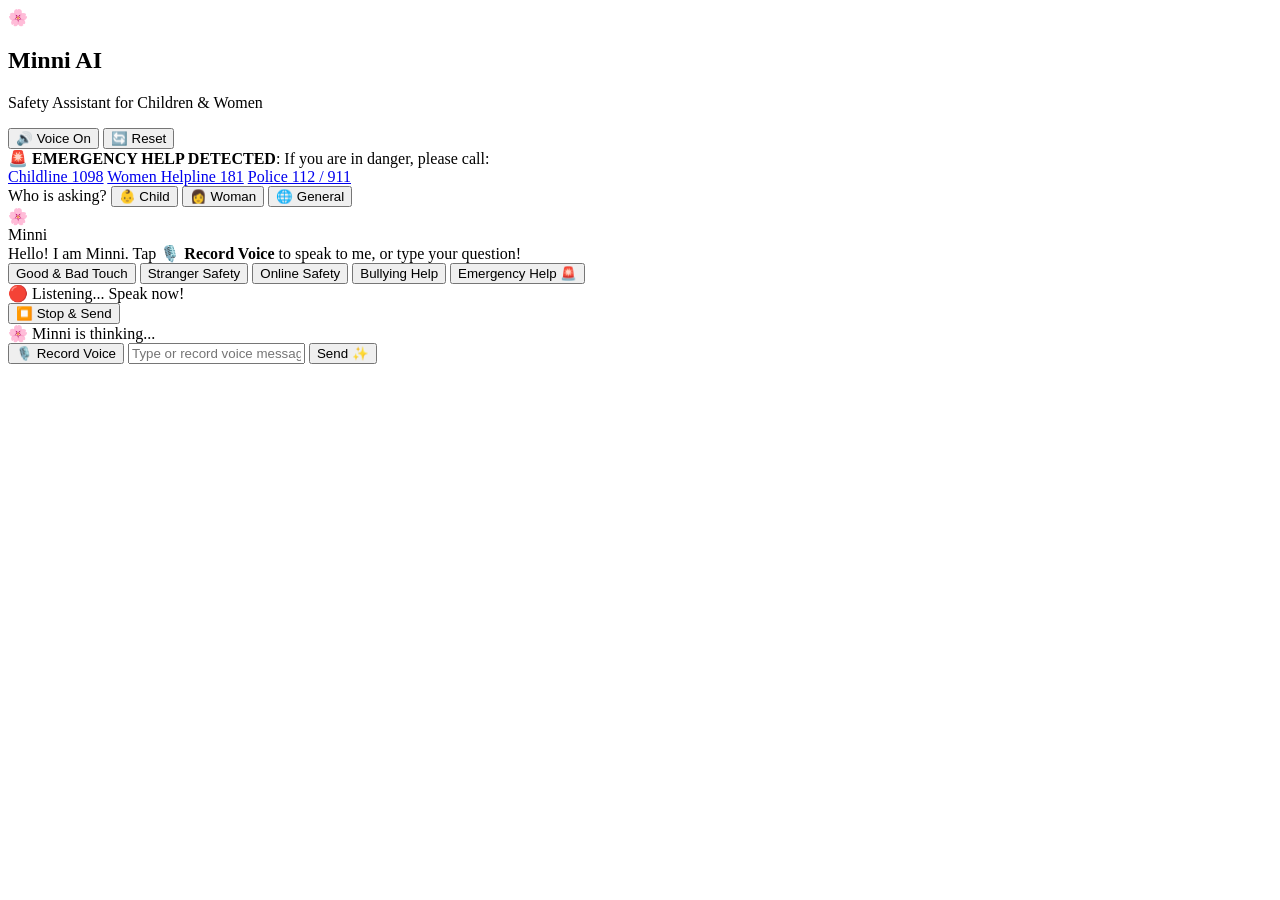
==== commit 526e5a73: "Add full Telugu and Romanized Teluglish language support for Minni while keeping UI in English" ====
--- a/app/static/index.html
+++ b/app/static/index.html
@@ -3,7 +3,7 @@
 <head>
   <meta charset="UTF-8" />
   <meta name="viewport" content="width=device-width, initial-scale=1.0" />
-  <title>Minni AI Safety Companion - తెలుగు & English</title>
+  <title>Minni AI Safety Companion</title>
   <link rel="preconnect" href="https://fonts.googleapis.com">
   <link rel="preconnect" href="https://fonts.gstatic.com" crossorigin>
   <link href="https://fonts.googleapis.com/css2?family=Inter:wght@400;500;600;700&display=swap" rel="stylesheet">
@@ -16,12 +16,11 @@
       <div class="header-left">
         <div class="avatar">🌸</div>
         <div>
-          <h2>Minni AI / మిన్ని</h2>
-          <p>Safety Assistant for Children & Women (తెలుగు & English)</p>
+          <h2>Minni AI</h2>
+          <p>Safety Assistant for Children & Women</p>
         </div>
       </div>
       <div class="header-right">
-        <button type="button" id="langBtn" class="btn outline" title="Switch Voice Language">🌐 Voice: <span id="langLabel">English</span></button>
         <button type="button" id="ttsBtn" class="btn outline" title="Voice Output">🔊 Voice On</button>
         <button type="button" id="resetBtn" class="btn outline" title="Clear Chat">🔄 Reset</button>
       </div>
@@ -30,7 +29,7 @@
     <!-- Emergency Banner (Appears only on high risk) -->
     <div id="emergencyBanner" class="emergency-banner hidden">
       <div class="emergency-text">
-        🚨 <strong>EMERGENCY HELP DETECTED / అత్యవసర సహాయం</strong>: If you are in danger, please call:
+        🚨 <strong>EMERGENCY HELP DETECTED</strong>: If you are in danger, please call:
       </div>
       <div class="emergency-links">
         <a href="tel:1098" class="helpline-btn child">Childline 1098</a>
@@ -41,9 +40,9 @@
 
     <!-- Audience Selector -->
     <div class="audience-bar">
-      <span>Who is asking? / ఎవరు అడుగుతున్నారు?</span>
-      <button type="button" class="mode-btn active" data-audience="child">👶 Child / పిల్లలు</button>
-      <button type="button" class="mode-btn" data-audience="woman">👩 Woman / మహిళలు</button>
+      <span>Who is asking?</span>
+      <button type="button" class="mode-btn active" data-audience="child">👶 Child</button>
+      <button type="button" class="mode-btn" data-audience="woman">👩 Woman</button>
       <button type="button" class="mode-btn" data-audience="general">🌐 General</button>
     </div>
 
@@ -52,29 +51,28 @@
       <div class="msg minni">
         <div class="msg-avatar">🌸</div>
         <div class="msg-body">
-          <div class="msg-sender">Minni / మిన్ని</div>
+          <div class="msg-sender">Minni</div>
           <div class="msg-text">
-            నమస్కారం! నేను <strong>మిన్ని (Minni)</strong>. మీరు తెలుగు లేదా ఇంగ్లీషులో ప్రశ్నలు అడగవచ్చు! (Hello! I am Minni. You can ask questions in Telugu or English!)
+            Hello! I am Minni. Tap 🎙️ <strong>Record Voice</strong> to speak to me, or type your question!
           </div>
         </div>
       </div>
     </main>
 
-    <!-- Quick Questions (Bilingual English & Telugu) -->
+    <!-- Quick Questions -->
     <div class="quick-chips">
-      <button type="button" class="chip" data-prompt="మంచి స్పర్శ మరియు చెడు స్పర్శ అంటే ఏమిటి?">మంచి స్పర్శ & చెడు స్పర్శ</button>
-      <button type="button" class="chip" data-prompt="అపరిచితుల నుండి ఎలా సురక్షితంగా ఉండాలి?">అపరిచితుల భద్రత</button>
-      <button type="button" class="chip" data-prompt="ఇంటర్నెట్‌లో ఎలా భద్రంగా ఉండాలి?">ఆన్‌లైన్ భద్రత</button>
-      <button type="button" class="chip" data-prompt="నన్ను ఎవరైనా వేధిస్తే ఏం చేయాలి?">వేధింపుల నివారణ</button>
       <button type="button" class="chip" data-prompt="What is good touch and bad touch?">Good & Bad Touch</button>
-      <button type="button" class="chip danger" data-prompt="నన్ను ఎవరో అక్రమంగా తాకుతున్నారు నాకు సహాయం కావాలి">అత్యవసర సహాయం 🚨</button>
+      <button type="button" class="chip" data-prompt="What should I do if a stranger talks to me?">Stranger Safety</button>
+      <button type="button" class="chip" data-prompt="How to stay safe online?">Online Safety</button>
+      <button type="button" class="chip" data-prompt="What to do if someone is bullying me?">Bullying Help</button>
+      <button type="button" class="chip danger" data-prompt="Someone is touching me inappropriately right now help me">Emergency Help 🚨</button>
     </div>
 
     <!-- Voice Recording Status Overlay -->
     <div id="recordingOverlay" class="recording-overlay hidden">
       <div class="recording-indicator">
         <span class="rec-dot">🔴</span>
-        <span id="recTimer" class="rec-timer">Listening... Speak in Telugu or English!</span>
+        <span id="recTimer" class="rec-timer">Listening... Speak now!</span>
         <div class="sound-wave">
           <span class="wave-bar"></span>
           <span class="wave-bar"></span>
@@ -97,7 +95,7 @@
           <span class="mic-icon">🎙️</span>
           <span class="mic-label">Record Voice</span>
         </button>
-        <input type="text" id="messageInput" placeholder="తెలుగులో లేదా English లో అడగండి (Ask in Telugu or English)..." autocomplete="off" />
+        <input type="text" id="messageInput" placeholder="Type or record voice message..." autocomplete="off" />
         <button type="button" id="sendBtn" class="send-btn">Send ✨</button>
       </form>
     </footer>
